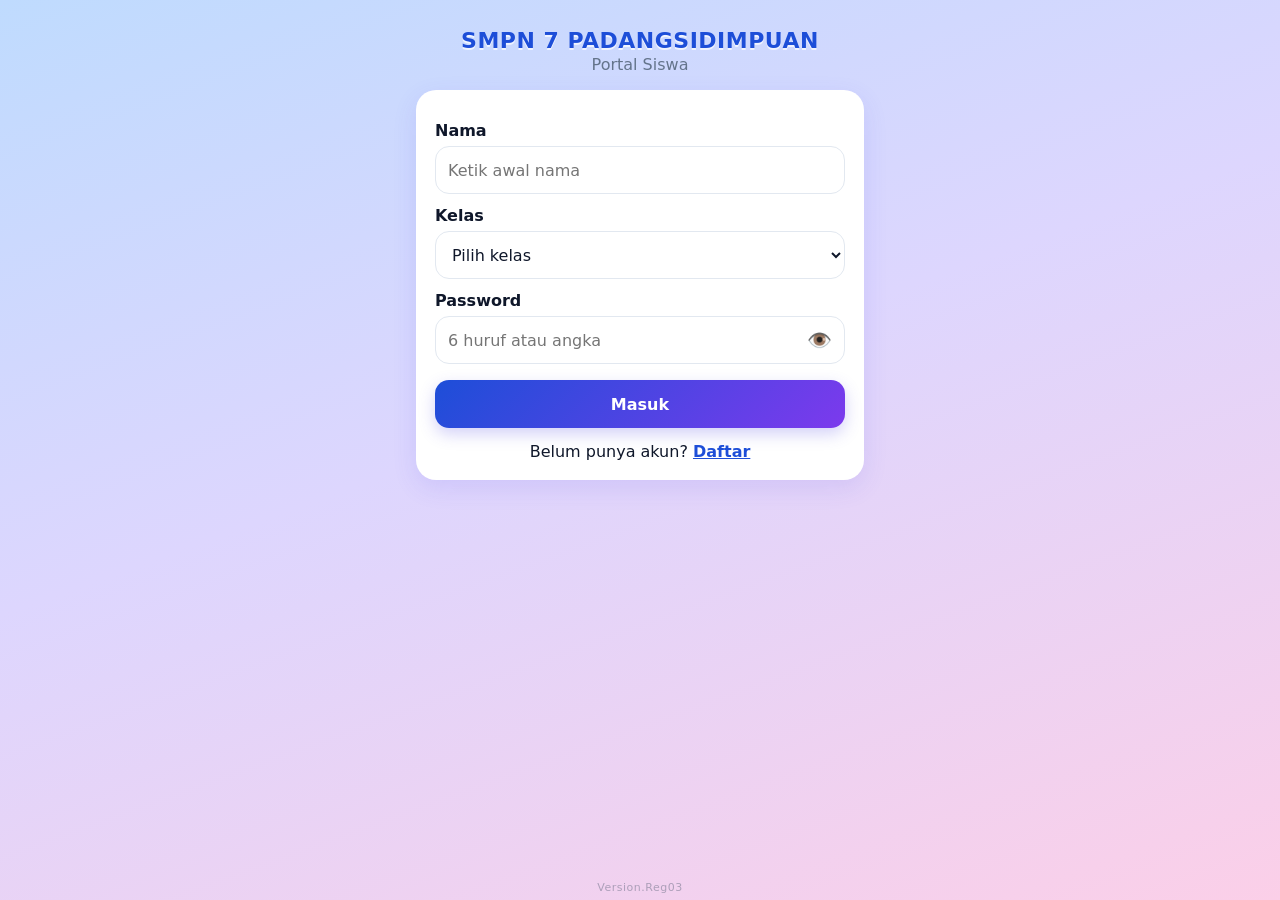
==== index.html @ 6952d14f "Add files via upload" ====
<!DOCTYPE html>
<html lang="id">
<head>
<meta charset="UTF-8">
<meta name="viewport" content="width=device-width, initial-scale=1, viewport-fit=cover">
<meta name="theme-color" content="#1d4ed8">
<title>SMPN 7 PADANGSIDIMPUAN</title>
<link rel="manifest" href="manifest-portal.webmanifest">
<link rel="icon" href="icon-portal-192.png">
<link rel="apple-touch-icon" href="icon-portal-192.png">
<link rel="stylesheet" href="style.css?v=Reg03">
</head>
<body>

<!-- ===================== HALAMAN: MASUK ===================== -->
<div id="h-login" class="halaman">
  <div class="wadah">
    <h1 class="judul-sekolah js-sekolah"></h1>
    <p class="sub">Portal Siswa</p>
    <div class="kartu">
      <label for="lg-nama">Nama</label>
      <div class="saran-wrap">
        <input id="lg-nama" class="isian" type="text" autocomplete="off" autocapitalize="words" placeholder="Ketik awal nama">
        <div id="lg-saran" class="saran"></div>
      </div>
      <label for="lg-kelas">Kelas</label>
      <select id="lg-kelas" class="isian"></select>
      <label for="lg-pw">Password</label>
      <div class="pw-wrap">
        <input id="lg-pw" class="isian" type="password" maxlength="6" autocomplete="off" autocapitalize="off" placeholder="6 huruf atau angka">
        <button type="button" class="mata" data-target="lg-pw" aria-label="Lihat password">👁️</button>
      </div>
      <div id="lg-galat" class="galat"></div>
      <button id="lg-masuk" class="btn">Masuk</button>
      <p class="tengah" style="margin:14px 0 0">Belum punya akun? <a href="#" id="lg-daftar">Daftar</a></p>
    </div>
  </div>
</div>

<!-- ===================== HALAMAN: DAFTAR ===================== -->
<div id="h-daftar" class="halaman">
  <div class="wadah">
    <h1 class="judul-sekolah js-sekolah"></h1>
    <p class="sub">Daftar Akun Baru</p>
    <div class="kartu">
      <div id="df-status" class="info"></div>
      <label for="df-nama">Nama</label>
      <div class="saran-wrap">
        <input id="df-nama" class="isian" type="text" autocomplete="off" autocapitalize="words" placeholder="Ketik awal nama lalu pilih">
        <div id="df-saran" class="saran"></div>
      </div>
      <div id="dg-nama" class="galat"></div>
      <label for="df-kelas">Kelas</label>
      <select id="df-kelas" class="isian"></select>
      <label for="df-pw">Password</label>
      <div class="pw-wrap">
        <input id="df-pw" class="isian" type="password" maxlength="6" autocomplete="off" autocapitalize="off" placeholder="6 huruf atau angka">
        <button type="button" class="mata" data-target="df-pw" aria-label="Lihat password">👁️</button>
      </div>
      <div id="df-hitung" class="hitung">0/6</div>
      <div id="dg-pw" class="galat"></div>
      <label for="df-pw2">Ulangi password</label>
      <div class="pw-wrap">
        <input id="df-pw2" class="isian" type="password" maxlength="6" autocomplete="off" autocapitalize="off" placeholder="Ketik ulang password">
        <button type="button" class="mata" data-target="df-pw2" aria-label="Lihat password">👁️</button>
      </div>
      <div id="dg-pw2" class="galat"></div>
      <div id="dg-umum" class="galat"></div>
      <button id="df-daftar" class="btn" disabled>Daftar</button>
      <button id="df-kembali" class="btn sekunder">Kembali</button>
    </div>
  </div>
</div>
<!-- ===================== HALAMAN: PILIH MATERI ===================== -->
<style>
.sapa{display:flex;align-items:center;justify-content:space-between;gap:10px}
.sapa b{display:block;font-size:18px}
.sapa span{color:var(--abu);font-size:14px}
.kartu-materi{display:flex;align-items:center;gap:14px;width:100%;text-align:left;border:0;font-family:inherit;font-size:16px;color:var(--teks);cursor:pointer}
.kartu-materi:active{background:var(--utama-muda)}
.kartu-materi .ikon{font-size:34px;width:52px;height:52px;display:flex;align-items:center;justify-content:center;background:var(--utama-muda);border-radius:14px;flex:none}
.kartu-materi .isi{flex:1}
.kartu-materi .isi b{display:block;font-size:18px;margin-bottom:6px}
.lencana{display:inline-block;padding:3px 10px;border-radius:999px;font-size:12px;font-weight:700;color:#fff}
.lencana.terkunci{background:#94a3b8}
.lencana.dikerjakan{background:var(--utama)}
.lencana.menunggu{background:var(--oranye)}
.lencana.nilai{background:var(--hijau)}
.input-kode{text-align:center;font-size:20px;letter-spacing:2px}
</style>
<div id="h-materi" class="halaman">
  <div class="wadah">
    <h1 class="judul-sekolah js-sekolah"></h1>
    <div class="kartu sapa">
      <div><b id="mt-nama"></b><span id="mt-kelas"></span></div>
      <button id="mt-keluar" class="btn sekunder kecil">Keluar</button>
    </div>
    <div id="mt-pindah" class="info"></div>
    <div id="mt-info" class="info"></div>
    <div id="mt-catatan" class="info">Nilai tertinggi yang akan dihitung. Jika ingin mengubah nilai, silakan pilih materinya dan minta remedi.</div>
    <div id="mt-daftar"></div>
  </div>
</div>
<!-- ===================== HALAMAN: SOAL ===================== -->
<style>
.bar-soal{position:sticky;top:0;z-index:30;background:#fff;box-shadow:0 2px 8px rgba(15,23,42,.1);padding-top:env(safe-area-inset-top)}
.bar-soal .in{max-width:480px;margin:0 auto;padding:10px 16px}
.bar-atas{display:flex;justify-content:space-between;align-items:center;gap:8px}
.bar-atas b{color:var(--utama)}
.simpan{font-size:12px;color:var(--abu)}
.simpan.gagal{color:var(--merah)}
.no-teks{font-weight:700;margin:4px 0 8px}
.bulatan{display:flex;flex-wrap:wrap;gap:6px}
.b{width:34px;height:34px;border-radius:50%;border:2px solid var(--garis);background:#fff;font-weight:700;font-size:14px;color:var(--abu);cursor:pointer;font-family:inherit;padding:0}
.b.isi{background:var(--utama);border-color:var(--utama);color:#fff}
.b.warn{background:var(--oranye);border-color:var(--oranye);color:#fff}
.b.kini{box-shadow:0 0 0 3px var(--utama-muda);border-color:var(--utama-gelap)}
.tingkat{font-size:12px;color:var(--abu);margin-bottom:6px}
.teks-soal{margin:0 0 8px;font-size:17px}
.besar{font-size:34px;font-weight:800;text-align:center;letter-spacing:2px;color:var(--utama);padding:10px 0;word-break:break-all}
.baris{display:flex;align-items:center;gap:10px;margin-top:10px}
.baris .bin,.baris .huruf{flex:1;font-size:22px;font-weight:700;letter-spacing:2px;color:var(--utama)}
.baris .isian{flex:1.2;text-align:center;font-size:20px;font-weight:700;letter-spacing:2px}
.foto-grid{display:flex;gap:10px;flex-wrap:wrap}
.fto{position:relative;width:calc(50% - 5px);aspect-ratio:1;border-radius:12px;overflow:hidden;background:#e2e8f0;display:flex;align-items:center;justify-content:center;font-size:13px;color:var(--abu);text-align:center}
.fto img{width:100%;height:100%;object-fit:cover}
.fto .hapus{position:absolute;top:6px;right:6px;width:32px;height:32px;border-radius:50%;border:0;background:rgba(15,23,42,.75);color:#fff;font-size:15px;cursor:pointer}
.tambah-foto{width:calc(50% - 5px);aspect-ratio:1;border:2px dashed var(--utama);border-radius:12px;background:var(--utama-muda);color:var(--utama-gelap);font-weight:700;font-size:14px;cursor:pointer;font-family:inherit;padding:6px}
.nav-bawah{position:fixed;left:0;right:0;bottom:0;z-index:30;background:#fff;box-shadow:0 -2px 8px rgba(15,23,42,.1);padding-bottom:env(safe-area-inset-bottom)}
.nav-bawah .in{max-width:480px;margin:0 auto;padding:10px 16px;display:flex;gap:10px}
.nav-bawah .btn{margin-top:0;flex:1}
.zoom{max-width:100%;max-height:90vh;border-radius:8px}
details summary{cursor:pointer;font-weight:600;color:var(--utama);padding:6px 0}
.tabel-kode{max-height:240px;overflow-y:auto;margin-top:6px}
.tabel-kode table{width:100%;border-collapse:collapse;font-size:13px}
.tabel-kode th,.tabel-kode td{border:1px solid var(--garis);padding:4px 6px;text-align:center}
.tabel-kode th{background:var(--utama-muda);position:sticky;top:0}
</style>
<div id="h-soal" class="halaman">
  <div class="bar-soal"><div class="in">
    <div class="bar-atas"><b id="sl-judul"></b><span id="sl-simpan" class="simpan"></span></div>
    <div id="sl-no" class="no-teks"></div>
    <div id="sl-bul" class="bulatan"></div>
  </div></div>
  <div class="wadah" style="padding-bottom:110px">
    <div class="kartu">
      <div id="sl-tingkat" class="tingkat"></div>
      <p id="sl-teks" class="teks-soal"></p>
      <div id="sl-tampil"></div>
    </div>
    <div class="kartu">
      <label style="margin-top:0">Jawaban</label>
      <div id="sl-jawab"></div>
      <div id="sl-tabel"></div>
    </div>
    <div class="kartu" id="sl-kartu-foto">
      <label style="margin-top:0">Foto pengerjaan (wajib, 1-2 foto)</label>
      <div id="sl-foto" class="foto-grid"></div>
      <input type="file" id="sl-file" accept="image/*" hidden>
      <div id="sl-fgalat" class="galat"></div>
    </div>
  </div>
  <div class="nav-bawah"><div class="in">
    <button id="sl-prev" class="btn sekunder">Sebelumnya</button>
    <button id="sl-next" class="btn">Berikutnya</button>
  </div></div>
</div>
<!-- ===================== HALAMAN: SELESAI ===================== -->
<style>
.semangat{font-size:19px;font-weight:700;color:var(--utama);margin:6px 0 0}
.ring-item{display:flex;justify-content:space-between;align-items:center;width:100%;padding:11px 4px;border:0;border-bottom:1px solid var(--garis);background:none;font-family:inherit;font-size:15px;text-align:left;color:var(--teks);cursor:pointer}
.ring-item:last-child{border-bottom:0}
.ring-item .ok{color:var(--hijau);font-weight:700}
.ring-item .kosong{color:var(--abu)}
.ring-item .warn{color:var(--oranye);font-weight:700}
.bar{height:16px;background:var(--garis);border-radius:999px;overflow:hidden;margin:14px 0 6px}
.bar>div{height:100%;width:0;background:var(--utama);border-radius:999px;transition:width .3s}
.persen{font-size:36px;font-weight:800;color:var(--utama);text-align:center}
.stempel{display:inline-block;border:6px solid var(--hijau);color:var(--hijau);font-size:34px;font-weight:900;padding:8px 22px;border-radius:12px;letter-spacing:4px;transform:rotate(-12deg);animation:cap .8s ease-out}
@keyframes cap{0%{transform:scale(4) rotate(-25deg);opacity:0}55%{transform:scale(.9) rotate(-12deg);opacity:1}70%{transform:scale(1.06) rotate(-15deg)}80%{transform:scale(1) rotate(-9deg)}90%{transform:scale(1) rotate(-14deg)}100%{transform:scale(1) rotate(-12deg)}}
</style>
<div id="h-selesai" class="halaman">
  <div class="wadah">
    <h1 class="judul-sekolah js-sekolah"></h1>
    <div class="kartu tengah"><div style="font-size:48px">🎉</div><p id="sx-semangat" class="semangat"></p></div>
    <div class="kartu"><b id="sx-judul"></b><div id="sx-ring"></div></div>
    <button id="sx-kirim" class="btn hijau">Kirim</button>
    <button id="sx-kembali" class="btn sekunder">Kembali ke soal</button>
  </div>
</div>

<!-- ===================== HALAMAN: KIRIM ===================== -->
<div id="h-kirim" class="halaman">
  <div class="wadah">
    <h1 class="judul-sekolah js-sekolah"></h1>
    <div id="kr-proses" class="kartu tengah">
      <b id="kr-judul">Mengirim jawaban</b>
      <div class="bar"><div id="kr-bar"></div></div>
      <div id="kr-persen" class="persen">0%</div>
      <p id="kr-tahap" style="margin:6px 0 0;color:var(--abu)"></p>
      <p style="margin:12px 0 0;color:var(--oranye);font-size:14px">Jangan menutup halaman ini selama proses.</p>
    </div>
    <div id="kr-gagal" class="kartu tengah" style="display:none">
      <div style="font-size:40px">⚠️</div>
      <b>Gagal mengirim, coba lagi</b>
      <p id="kr-pesan" style="color:var(--abu)"></p>
      <p style="font-size:14px">Jawaban kamu tetap aman di HP.</p>
      <button id="kr-ulang" class="btn">Coba lagi</button>
      <button id="kr-soal" class="btn sekunder">Kembali ke soal</button>
    </div>
    <div id="kr-sukses" class="kartu tengah" style="display:none">
      <div style="margin:18px 0 22px"><span class="stempel">TERKIRIM</span></div>
      <p style="font-size:17px;margin:0 0 4px"><b>Jawaban terkirim.</b></p>
      <p style="margin:0;color:var(--abu)">Nilai akan tampil setelah guru memeriksanya.</p>
      <button id="kr-materi" class="btn">Kembali ke pilih materi</button>
    </div>
  </div>
</div>
<!-- ===================== MODE GURU: LOGIN & MENU ===================== -->
<style>
.menu-grid{display:grid;grid-template-columns:1fr 1fr;gap:12px;margin-bottom:14px}
.menu-kartu{background:#fff;border:0;border-radius:16px;padding:18px 10px;box-shadow:0 2px 10px rgba(15,23,42,.08);font-family:inherit;font-size:15px;font-weight:700;color:var(--utama-gelap);cursor:pointer;display:flex;flex-direction:column;align-items:center;gap:8px;min-height:104px;justify-content:center}
.menu-kartu:active{background:var(--utama-muda)}
.menu-kartu span{font-size:32px}
.gulir{overflow-x:auto}
.tbl{width:100%;border-collapse:collapse;font-size:13px;background:#fff;table-layout:fixed}
.tbl th,.tbl td{border:1px solid var(--garis);padding:6px 5px;text-align:left;white-space:normal;word-break:break-word;line-height:1.25}
.tbl th{background:var(--utama-muda);color:var(--utama-gelap)}
.tbl td.pw{font-family:ui-monospace,Menlo,monospace;font-weight:700}
body.guru .wadah{padding-top:max(54px,calc(env(safe-area-inset-top) + 46px))}
#btn-kembali-guru{display:none;position:fixed;top:max(8px,env(safe-area-inset-top));left:8px;z-index:90;min-height:38px;padding:6px 14px;border:0;border-radius:999px;background:var(--utama);color:#fff;font-weight:700;font-size:14px;font-family:inherit;opacity:.4;cursor:pointer}
#btn-kembali-guru:active{opacity:.9}
#btn-kembali-guru.tampil{display:block}
.pilih-nilai{display:flex;gap:6px;margin-top:10px}
.nilai-deret{display:flex;flex-wrap:nowrap;gap:4px;margin-top:6px}
.nilai-sel{flex:1 1 0;min-width:0;background:#fff;border:1px solid var(--garis);border-radius:8px;padding:3px 4px;text-align:center}
.nilai-sel small{display:block;font-size:11px;color:var(--abu);line-height:1.2;white-space:nowrap;overflow:hidden;text-overflow:ellipsis}
.nilai-sel b{font-size:15px}
.nilai-sel.tertinggi{background:var(--utama-muda);border-color:var(--utama)}
.pn{flex:1;min-height:42px;padding:6px 4px;border:1.5px solid var(--garis);border-radius:10px;background:#fff;font-weight:700;font-size:13px;font-family:inherit;color:var(--teks);cursor:pointer}
.pn.salah.aktif{background:var(--merah);border-color:var(--merah);color:#fff}
.pn.sebagian.aktif{background:var(--oranye);border-color:var(--oranye);color:#fff}
.pn.benar.aktif{background:var(--hijau);border-color:var(--hijau);color:#fff}
#gn-nilai{background:#f1f5f9;font-weight:800;text-align:center;font-size:20px}
.rm-baris{display:flex;align-items:center;gap:8px;padding:10px 0;border-bottom:1px solid var(--garis)}
.rm-baris:last-child{border-bottom:0}
.rm-isi{flex:1;min-width:0}
.rm-isi small{display:block;color:var(--abu)}
.rm-btn{flex:none;width:46px;height:46px;border:0;border-radius:50%;color:#fff;font-size:22px;font-weight:700;cursor:pointer;font-family:inherit}
.rm-btn.ya{background:var(--hijau)}
.rm-btn.tdk{background:var(--merah)}
.item-murid .lencana{align-self:center;text-align:center}
.item-murid{display:flex;justify-content:space-between;gap:8px;width:100%;padding:12px 4px;border:0;border-bottom:1px solid var(--garis);background:none;font-family:inherit;font-size:15px;text-align:left;color:var(--teks);cursor:pointer}
.item-murid small{color:var(--abu)}
.item-murid.pilih{background:var(--utama-muda)}
.kode-baris{display:flex;align-items:center;gap:8px;margin-top:10px}
.kode-baris b{width:62px;flex:none}
.kode-baris .isian{flex:1;min-height:44px}
.sakelar{flex:none;min-width:76px;min-height:44px;border:0;border-radius:10px;font-weight:700;font-size:14px;color:#fff;cursor:pointer;font-family:inherit}
.sakelar.buka{background:var(--hijau)}
.sakelar.tutup{background:var(--merah)}
</style>
<div id="h-guruLogin" class="halaman">
  <div class="wadah">
    <h1 class="judul-sekolah js-sekolah"></h1>
    <p class="sub">Mode Guru</p>
    <div class="kartu">
      <label for="gl-kode">Kode guru</label>
      <input id="gl-kode" class="isian" type="password" autocomplete="off" autocapitalize="off" placeholder="Masukkan kode guru">
      <div id="gl-galat" class="galat"></div>
      <button id="gl-masuk" class="btn">Masuk</button>
      <button id="gl-kembali" class="btn sekunder">Kembali</button>
    </div>
  </div>
</div>

<div id="h-guruMenu" class="halaman">
  <div class="wadah">
    <h1 class="judul-sekolah js-sekolah"></h1>
    <p class="sub">Menu Guru</p>
    <div class="menu-grid">
      <button class="menu-kartu" data-go="guruKelas"><span>👥</span>Daftar kelas</button>
      <button class="menu-kartu" data-go="guruMurid"><span>🛠️</span>Kelola murid</button>
      <button class="menu-kartu" data-go="guruKode"><span>🔑</span>Kode soal</button>
      <button class="menu-kartu" data-go="guruTugas"><span>📝</span>Daftar tugas</button>
    </div>
    <button id="gm-keluar" class="btn sekunder">Keluar</button>
  </div>
</div>

<!-- ===================== MODE GURU: DAFTAR KELAS ===================== -->
<div id="h-guruKelas" class="halaman">
  <div class="wadah lebar">
    <h1 class="judul-sekolah">Daftar Kelas</h1>
    <div class="kartu">
      <label for="gk-kelas" style="margin-top:0">Pilih kelas</label>
      <select id="gk-kelas" class="isian"></select>
      <div id="gk-info" class="info" style="margin-top:10px"></div>
    </div>
    <div class="kartu" id="gk-tabel" style="padding:0;overflow:hidden"></div>
    <button id="gk-kembali" class="btn sekunder">Kembali ke menu</button>
  </div>
</div>

<!-- ===================== MODE GURU: KELOLA MURID ===================== -->
<div id="h-guruMurid" class="halaman">
  <div class="wadah">
    <h1 class="judul-sekolah">Kelola Murid</h1>
    <div class="kartu">
      <label for="gu-cari" style="margin-top:0">Cari nama (awalan, semua kelas)</label>
      <input id="gu-cari" class="isian" type="text" autocomplete="off" placeholder="Ketik awal nama">
      <div id="gu-info" class="info" style="margin-top:10px"></div>
      <div id="gu-daftar" style="margin-top:8px"></div>
    </div>
    <div id="gu-edit" class="kartu" style="display:none">
      <b id="gu-nama" style="font-size:18px"></b>
      <p id="gu-detail" style="margin:4px 0 0;color:var(--abu);font-size:14px"></p>
      <label>Reset password (6 huruf/angka)</label>
      <input id="gu-pw" class="isian" type="text" maxlength="6" autocomplete="off" autocapitalize="off" placeholder="Password baru">
      <button id="gu-simpanpw" class="btn">Reset password</button>
      <button id="gu-mandiri" class="btn sekunder">Murid atur ulang sendiri</button>
      <p style="margin:6px 0 0;color:var(--abu);font-size:13px">Password dikosongkan. Murid mengisi password baru lewat menu Daftar (nama dan kelas sama).</p>
      <label>Ubah kelas</label>
      <select id="gu-kelas" class="isian"></select>
      <button id="gu-simpankelas" class="btn">Pindahkan kelas</button>
      <div id="gu-galat" class="galat"></div>
    </div>
    <button id="gu-kembali" class="btn sekunder">Kembali ke menu</button>
  </div>
</div>

<!-- ===================== MODE GURU: KODE SOAL ===================== -->
<div id="h-guruKode" class="halaman">
  <div class="wadah">
    <h1 class="judul-sekolah">Kode Soal</h1>
    <div class="kartu">
      <label for="gd-materi" style="margin-top:0">Materi</label>
      <select id="gd-materi" class="isian"></select>
      <div id="gd-info" class="info" style="margin-top:10px"></div>
      <div id="gd-ujian" style="display:none;margin:0 0 12px"><button id="gd-tampil" class="btn sekunder"></button><p class="nl">Kode ujian berlaku 15 menit sejak dibuka, lalu terhapus otomatis. Murid yang sudah masuk tidak terganggu.</p></div>
      <div id="gd-baris"></div>
      <button id="gd-simpan" class="btn">Simpan</button>
    </div>
    <button id="gd-kembali" class="btn sekunder">Kembali ke menu</button>
  </div>
</div>
<!-- ===================== MODE GURU: DAFTAR TUGAS ===================== -->
<style>
.tb{display:inline-block;padding:3px 10px;border-radius:999px;font-size:12px;font-weight:700;color:#fff}
.tb.ya{background:var(--hijau)}
.tb.tdk{background:var(--merah)}
.tb.kos{background:#94a3b8}
.kelas-kartu{background:#fff;border:0;border-radius:16px;padding:14px 10px;box-shadow:0 2px 10px rgba(15,23,42,.08);font-family:inherit;color:var(--teks);cursor:pointer;text-align:center}
.kelas-kartu b{display:block;font-size:20px;color:var(--utama-gelap)}
.kelas-kartu small{display:block;color:var(--abu);margin-top:4px;font-size:12px}
.kelas-kartu.pilih{outline:3px solid var(--utama)}
.jwb{margin:6px 0;padding:8px 10px;background:var(--bg);border-radius:10px;font-size:15px;word-break:break-word}
.jwb small{display:block;color:var(--abu);font-size:12px}
.mini-foto{display:flex;gap:8px;margin-top:8px}
.mini-foto img{width:calc(50% - 4px);aspect-ratio:1;object-fit:cover;border-radius:10px;cursor:pointer}
.langkah{margin:6px 0 0;padding-left:20px;font-size:14px;color:#334155}
</style>
<div id="h-guruTugas" class="halaman">
  <div class="wadah">
    <h1 class="judul-sekolah">Daftar Tugas</h1>
    <button id="gt-remedi" class="btn sekunder" style="margin-top:0;margin-bottom:14px">🔁 Permintaan Remedi</button>
    <div class="kartu">
      <label for="gt-materi" style="margin-top:0">Materi</label>
      <div id="gt-materi" class="menu-grid"></div>
      <label for="gt-cari">Cari murid (semua kelas)</label>
      <input id="gt-cari" class="isian" type="text" autocomplete="off" placeholder="Ketik awal nama">
      <div id="gt-info" class="info" style="margin-top:10px"></div>
      <div id="gt-hasil"></div>
    </div>
    <div id="gt-kelas" class="menu-grid"></div>
    <div id="gt-daftarwrap" class="kartu" style="display:none">
      <div style="display:flex;justify-content:space-between;align-items:center;gap:8px">
        <b id="gt-judulkelas"></b>
        <button id="gt-rekap" class="btn sekunder kecil" style="margin-top:0">Rekap nilai</button>
      </div>
      <div id="gt-daftar"></div>
    </div>
    <button id="gt-kembali" class="btn sekunder">Kembali ke menu</button>
  </div>
</div>

<div id="h-guruRekap" class="halaman">
  <div class="wadah">
    <h1 class="judul-sekolah">Rekap Nilai</h1>
    <div class="kartu">
      <b id="gr-judul"></b>
      <div id="gr-info" class="info" style="margin-top:10px"></div>
      <div id="gr-tabel" style="margin-top:8px"></div>
    </div>
    <button id="gr-kembali" class="btn sekunder">Kembali</button>
  </div>
</div>

<!-- ===================== MODE GURU: PERMINTAAN REMEDI ===================== -->
<div id="h-guruRemedi" class="halaman">
  <div class="wadah">
    <h1 class="judul-sekolah">Permintaan Remedi</h1>
    <div class="kartu">
      <div id="rm-info" class="info"></div>
      <div id="rm-daftar"></div>
    </div>
    <button id="rm-kembali" class="btn sekunder">Kembali</button>
  </div>
</div>

<!-- ===================== MODE GURU: PENILAIAN ===================== -->
<div id="h-guruNilai" class="halaman">
  <div class="wadah" style="padding-bottom:24px">
    <div class="kartu">
      <div class="sapa">
        <div><b id="gn-nama"></b><span id="gn-kelas"></span></div>
        <button id="gn-kembali" class="btn sekunder kecil">Daftar</button>
      </div>
      <div id="gn-pos" class="info" style="margin-top:10px"></div>
    </div>
    <div id="gn-soal"></div>
    <div class="kartu">
      <div id="gn-namakecil" style="font-size:12px;color:var(--abu);margin-bottom:2px"></div>
      <b id="gn-auto"></b>
      <label for="gn-nilai">Nilai akhir (total otomatis)</label>
      <input id="gn-nilai" class="isian" type="text" readonly maxlength="3" autocomplete="off">
      <div id="gn-galat" class="galat"></div>
      <button id="gn-simpan" class="btn">Simpan nilai</button>
    </div>
    <div class="kartu">
      <div style="display:flex;gap:10px">
        <button id="gn-prev" class="btn sekunder" style="margin-top:0">Murid sebelumnya</button>
        <button id="gn-next" class="btn" style="margin-top:0">Murid berikutnya</button>
      </div>
      <button id="gn-bukaulang" class="btn sekunder" style="display:none">🔓 Buka ulang ujian</button>
      <button id="gn-kembali2" class="btn sekunder">Kembali ke daftar</button>
    </div>
  </div>
</div>

<button id="btn-kembali-guru" type="button">← Kembali</button>
<div class="versi"></div>
<div id="toast"></div>

<!-- ===================== BANK SOAL (tempel isi file apa adanya) ===================== -->
<script>window.MODE = 'portal';</script>
<script src="app.js?v=Reg03"></script>
</body>
</html>
---- style.css ----
:root{--utama:#1d4ed8;--utama-gelap:#1e40af;--utama-muda:#dbeafe;--hijau:#16a34a;--merah:#dc2626;--oranye:#ea580c;--bg:#f1f5f9;--kartu:#ffffff;--teks:#0f172a;--abu:#64748b;--garis:#e2e8f0}
body.guru{--utama:#5b21b6;--utama-gelap:#4c1d95;--utama-muda:#ede9fe}
*{box-sizing:border-box;-webkit-tap-highlight-color:transparent}
html,body{margin:0;padding:0}
body{font-family:system-ui,-apple-system,"Segoe UI",Roboto,sans-serif;font-size:16px;color:var(--teks);background:var(--bg);min-height:100vh}
.halaman{display:none}
.halaman.aktif{display:block}
.wadah{max-width:480px;margin:0 auto;padding:16px;padding-top:max(16px,env(safe-area-inset-top));padding-bottom:max(16px,env(safe-area-inset-bottom))}
.wadah.lebar{max-width:960px}
.judul-sekolah{margin:12px 0 2px;text-align:center;font-size:22px;color:var(--utama)}
.sub{margin:0 0 16px;text-align:center;color:var(--abu)}
.kartu{background:var(--kartu);border-radius:16px;padding:18px;box-shadow:0 2px 10px rgba(15,23,42,.08);margin-bottom:14px}
label{display:block;font-weight:600;margin:12px 0 6px}
.isian{width:100%;min-height:48px;padding:10px 12px;font-size:16px;border:1.5px solid var(--garis);border-radius:12px;background:#fff;color:var(--teks);font-family:inherit}
.isian:focus{outline:none;border-color:var(--utama)}
.btn{display:block;width:100%;min-height:48px;margin-top:16px;padding:12px;font-size:16px;font-weight:700;border:0;border-radius:12px;background:var(--utama);color:#fff;cursor:pointer;font-family:inherit}
.btn:active{background:var(--utama-gelap)}
.btn:disabled{background:#cbd5e1;color:#94a3b8;cursor:not-allowed}
.btn.sekunder{background:#fff;color:var(--utama);border:1.5px solid var(--utama)}
.btn.hijau{background:var(--hijau)}
.btn.merah{background:var(--merah)}
.btn.kecil{display:inline-block;width:auto;min-height:40px;margin-top:0;padding:8px 14px;font-size:14px}
.btn-guru{display:inline-block;width:auto;min-height:40px;margin-top:6px;padding:8px 22px;font-size:14px;font-weight:700;border:0;border-radius:999px;background:linear-gradient(135deg,#5b21b6,#db2777);color:#fff;cursor:pointer;font-family:inherit;box-shadow:0 4px 12px rgba(91,33,182,.3)}
.tengah{text-align:center}
a{color:var(--utama);font-weight:600}
.galat{color:var(--merah);font-size:13px;margin-top:4px;min-height:0}
.galat:empty{display:none}
.info{background:var(--utama-muda);color:var(--utama-gelap);padding:10px 12px;border-radius:10px;font-size:14px}
.info:empty{display:none}
.versi{position:fixed;left:0;right:0;bottom:6px;text-align:center;font-size:11px;letter-spacing:.5px;color:#475569;opacity:.4;filter:blur(.4px);pointer-events:none;z-index:60}
body[data-hal="soal"] .versi{bottom:calc(80px + env(safe-area-inset-bottom))}
.nl{font-size:14px;color:var(--abu);margin-top:4px}
.ns-baris{display:flex;gap:8px;align-items:center;margin-top:10px}
.ns-baris .isian{flex:1;text-align:center}
.ns-baris .btn{margin-top:0;width:auto;padding:0 14px}
.saran-wrap{position:relative}
.saran{display:none;position:absolute;left:0;right:0;top:100%;z-index:20;background:#fff;border:1.5px solid var(--garis);border-radius:12px;box-shadow:0 6px 18px rgba(15,23,42,.15);max-height:240px;overflow-y:auto;margin-top:4px}
.saran-item{padding:12px;border-bottom:1px solid var(--garis);cursor:pointer}
.saran-item:last-child{border-bottom:0}
.saran-item:active{background:var(--utama-muda)}
.pw-wrap{position:relative}
.pw-wrap .isian{padding-right:52px}
.mata{position:absolute;right:4px;top:4px;width:44px;height:40px;border:0;background:none;font-size:20px;cursor:pointer}
.hitung{text-align:right;font-size:12px;color:var(--abu);margin-top:4px}
.overlay{position:fixed;inset:0;z-index:100;background:rgba(15,23,42,.55);display:flex;align-items:center;justify-content:center;padding:20px}
.modal{background:#fff;border-radius:16px;padding:20px;width:100%;max-width:380px;box-shadow:0 10px 30px rgba(0,0,0,.3)}
.modal h3{margin:0 0 8px;font-size:18px}
.modal p{margin:0 0 4px;color:#334155;white-space:pre-line}
.modal .btn{margin-top:10px}
#toast{position:fixed;left:50%;bottom:calc(24px + env(safe-area-inset-bottom));transform:translateX(-50%);background:#0f172a;color:#fff;padding:10px 16px;border-radius:999px;font-size:14px;z-index:200;opacity:0;pointer-events:none;transition:opacity .25s;max-width:90%;text-align:center}
#toast.tampil{opacity:1}

/* ===== TAMPILAN BARU: modern & ceria ===== */
body{background:linear-gradient(160deg,#bfdbfe 0%,#ddd6fe 45%,#fbcfe8 100%);background-attachment:fixed}
body.guru{background:linear-gradient(160deg,#ddd6fe 0%,#f5d0fe 50%,#fed7aa 100%);background-attachment:fixed}
.judul-sekolah{font-weight:800;letter-spacing:.5px;text-shadow:0 2px 0 rgba(255,255,255,.7)}
.kartu{border-radius:20px;box-shadow:0 8px 24px rgba(79,70,229,.12);border:1px solid rgba(255,255,255,.8)}
.btn{border-radius:14px;background:linear-gradient(135deg,var(--utama),#7c3aed);box-shadow:0 6px 16px rgba(79,70,229,.25)}
.btn:active{filter:brightness(.92)}
.menu-kartu,.kelas-kartu{border-radius:20px;box-shadow:0 6px 18px rgba(79,70,229,.14);border:1px solid rgba(255,255,255,.9)}
.isian{border-radius:14px}
.item-murid.pilih,.menu-kartu.pilih{background:var(--utama-muda)}
.menu-kartu.pilih{outline:3px solid var(--utama)}
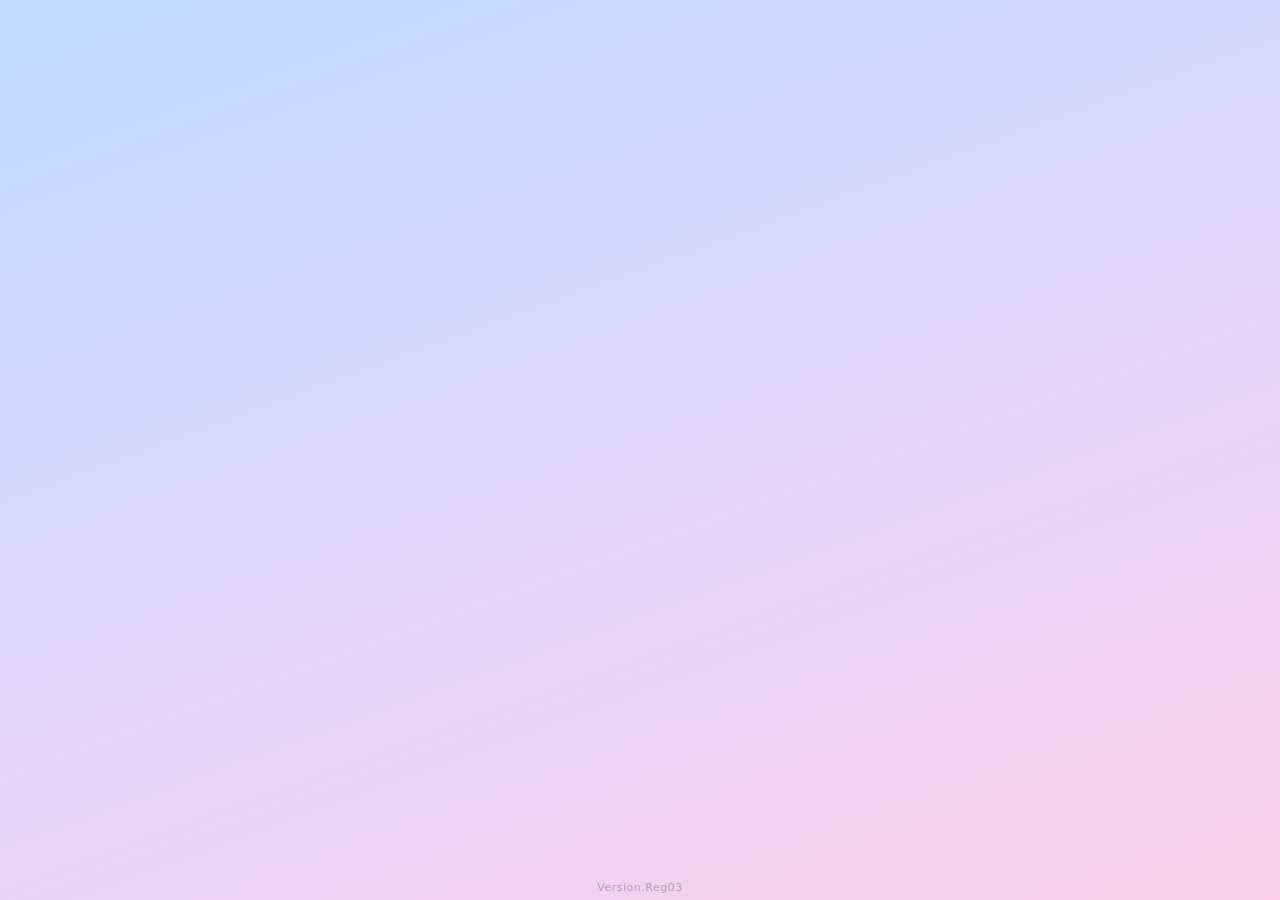
==== commit 9dfb712c: "Add files via upload" ====
--- a/index.html
+++ b/index.html
@@ -9,6 +9,16 @@
 <link rel="icon" href="icon-portal-192.png">
 <link rel="apple-touch-icon" href="icon-portal-192.png">
 <link rel="stylesheet" href="style.css?v=Reg03">
+<script>
+/* Link ujian (?ujian): pintasan yang dipasang memakai manifest ujian, bukan portal */
+if (/ujian/i.test(location.search)) {
+  document.querySelector('link[rel=manifest]').href = 'manifest-ujian-link.webmanifest';
+  document.querySelector('link[rel=icon]').href = 'icon-ujian-192.png';
+  document.querySelector('link[rel=apple-touch-icon]').href = 'icon-ujian-192.png';
+  document.querySelector('meta[name=theme-color]').content = '#c2410c';
+  document.title = 'Ujian - SMPN 7 PADANGSIDIMPUAN';
+}
+</script>
 </head>
 <body>
 
@@ -178,15 +188,24 @@
 .persen{font-size:36px;font-weight:800;color:var(--utama);text-align:center}
 .stempel{display:inline-block;border:6px solid var(--hijau);color:var(--hijau);font-size:34px;font-weight:900;padding:8px 22px;border-radius:12px;letter-spacing:4px;transform:rotate(-12deg);animation:cap .8s ease-out}
 @keyframes cap{0%{transform:scale(4) rotate(-25deg);opacity:0}55%{transform:scale(.9) rotate(-12deg);opacity:1}70%{transform:scale(1.06) rotate(-15deg)}80%{transform:scale(1) rotate(-9deg)}90%{transform:scale(1) rotate(-14deg)}100%{transform:scale(1) rotate(-12deg)}}
+.ring-grid{display:grid;grid-template-columns:repeat(3,1fr);gap:8px;margin-top:8px}
+.ring-grid .ring-item{flex-direction:column;align-items:flex-start;gap:3px;padding:9px 10px;font-size:13px;background:#fff;border:1.5px solid var(--garis);border-radius:12px}
+.ring-grid .ring-item:last-child{border-bottom:1.5px solid var(--garis)}
+.bar-kirim{position:fixed;left:0;right:0;bottom:0;z-index:40;background:#fff;box-shadow:0 -4px 14px rgba(15,23,42,.12);padding-bottom:env(safe-area-inset-bottom)}
+.bar-kirim .in{max-width:480px;margin:0 auto;padding:10px 16px;display:flex;gap:10px}
+.bar-kirim .btn{margin-top:0;flex:1;min-height:52px}
+.bar-kirim #sx-kirim{flex:1.4;font-size:18px}
 </style>
 <div id="h-selesai" class="halaman">
-  <div class="wadah">
-    <h1 class="judul-sekolah js-sekolah"></h1>
-    <div class="kartu tengah"><div style="font-size:48px">🎉</div><p id="sx-semangat" class="semangat"></p></div>
-    <div class="kartu"><b id="sx-judul"></b><div id="sx-ring"></div></div>
+  <div class="wadah" style="padding-bottom:104px">
+    <h1 class="judul-sekolah js-sekolah"></h1>
+    <div class="kartu tengah" style="padding:12px"><span style="font-size:30px">🎉</span> <p id="sx-semangat" class="semangat" style="display:inline;font-size:16px"></p></div>
+    <div class="kartu" style="padding:12px"><b id="sx-judul"></b><div id="sx-ring" class="ring-grid"></div></div>
+  </div>
+  <div class="bar-kirim"><div class="in">
+    <button id="sx-kembali" class="btn sekunder">Kembali ke soal</button>
     <button id="sx-kirim" class="btn hijau">Kirim</button>
-    <button id="sx-kembali" class="btn sekunder">Kembali ke soal</button>
-  </div>
+  </div></div>
 </div>
 
 <!-- ===================== HALAMAN: KIRIM ===================== -->
@@ -338,6 +357,7 @@
       <select id="gd-materi" class="isian"></select>
       <div id="gd-info" class="info" style="margin-top:10px"></div>
       <div id="gd-ujian" style="display:none;margin:0 0 12px"><button id="gd-tampil" class="btn sekunder"></button><p class="nl">Kode ujian berlaku 15 menit sejak dibuka, lalu terhapus otomatis. Murid yang sudah masuk tidak terganggu.</p></div>
+      <div style="margin:0 0 12px"><button id="gd-pid" class="btn sekunder" type="button"></button></div>
       <div id="gd-baris"></div>
       <button id="gd-simpan" class="btn">Simpan</button>
     </div>
@@ -443,7 +463,7 @@
 <div id="toast"></div>
 
 <!-- ===================== BANK SOAL (tempel isi file apa adanya) ===================== -->
-<script>window.MODE = 'portal';</script>
+<script>window.MODE = /ujian/i.test(location.search) ? 'ujian' : 'portal';</script>
 <script src="app.js?v=Reg03"></script>
 </body>
 </html>
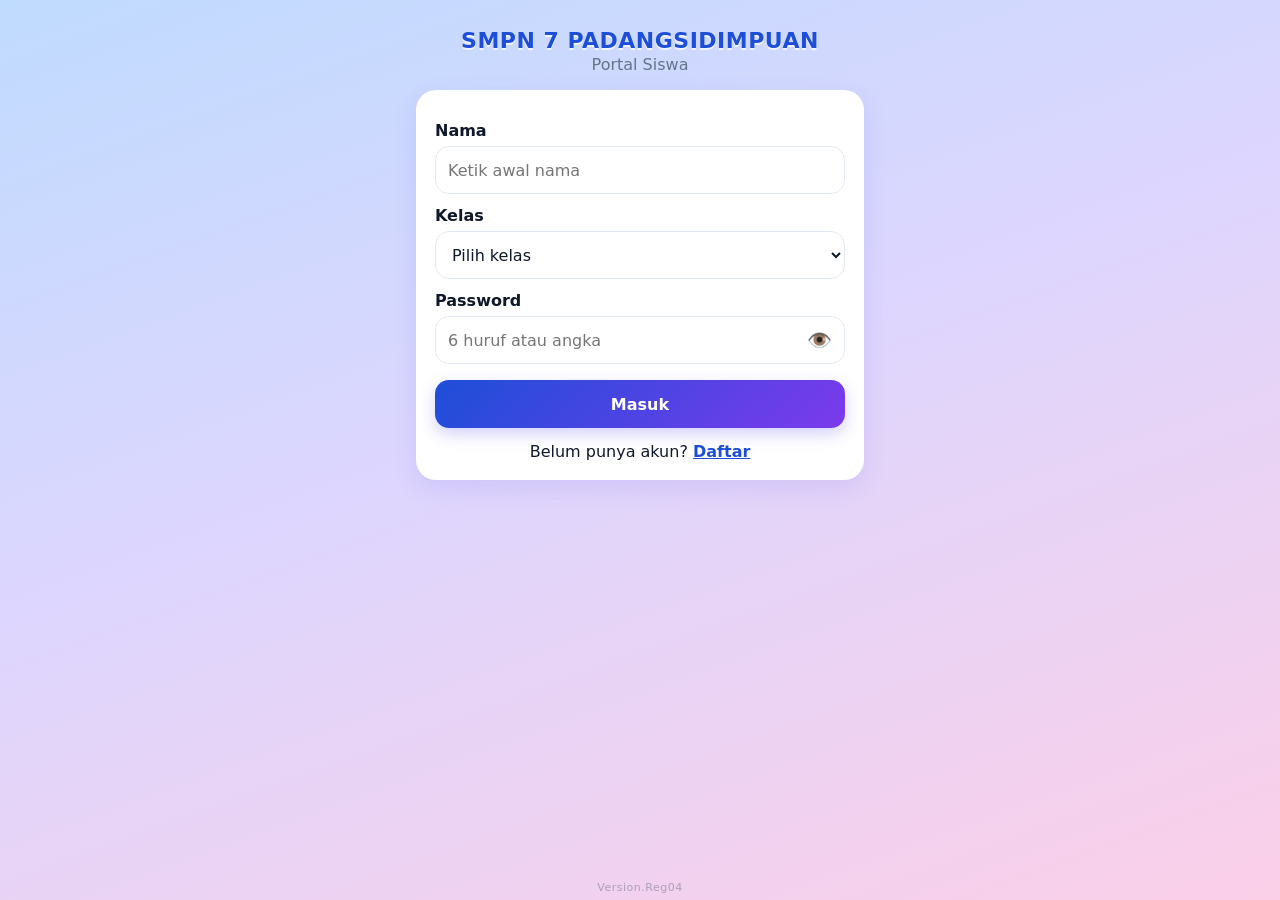
==== commit 9e6a214e: "Add files via upload" ====
--- a/index.html
+++ b/index.html
@@ -8,7 +8,7 @@
 <link rel="manifest" href="manifest-portal.webmanifest">
 <link rel="icon" href="icon-portal-192.png">
 <link rel="apple-touch-icon" href="icon-portal-192.png">
-<link rel="stylesheet" href="style.css?v=Reg03">
+<link rel="stylesheet" href="style.css?v=Reg04">
 <script>
 /* Link ujian (?ujian): pintasan yang dipasang memakai manifest ujian, bukan portal */
 if (/ujian/i.test(location.search)) {
@@ -110,6 +110,43 @@
     <div id="mt-catatan" class="info">Nilai tertinggi yang akan dihitung. Jika ingin mengubah nilai, silakan pilih materinya dan minta remedi.</div>
     <div id="mt-daftar"></div>
   </div>
+</div>
+<style>
+.vt-grid{display:grid;grid-template-columns:repeat(3,minmax(0,1fr));gap:6px}
+.vt-kotak{min-height:58px;padding:8px 4px;border:1.5px solid var(--garis);border-radius:12px;background:#fff;color:var(--teks);font-family:inherit;font-size:12px;line-height:1.25;font-weight:600;text-align:center;cursor:pointer;word-break:break-word}
+.vt-kotak.pilih{border-color:var(--utama);background:var(--utama-muda);color:var(--utama-gelap)}
+.vt-nm{font-weight:700;color:var(--utama-gelap);margin-bottom:6px}
+.vt-hitung{flex:none;align-self:center;font-weight:700;font-size:14px;color:var(--utama-gelap)}
+.kartu.vt-mati{background:#e2e8f0;opacity:.8;filter:grayscale(1)}
+.btn.redup{opacity:.5}
+textarea.isian{resize:none;min-height:84px}
+body[data-hal="voting"] .versi{bottom:calc(80px + env(safe-area-inset-bottom))}
+</style>
+<div id="h-voting" class="halaman">
+  <div class="wadah" style="padding-bottom:100px">
+    <button id="vt-materi" class="btn sekunder kecil" type="button">← Materi</button>
+    <h1 class="judul-sekolah">Guru Terfavorit</h1>
+    <div id="vt-info" class="info"></div>
+    <div id="vt-l1" style="display:none">
+      <p id="vt-petunjuk" class="sub"></p>
+      <div id="vt-grid" class="vt-grid"></div>
+    </div>
+    <div id="vt-l2" style="display:none">
+      <p class="sub">Tulis alasan pilihanmu</p>
+      <div class="kartu">
+        <div id="vt-nm1" class="vt-nm"></div>
+        <textarea id="vt-al1" class="isian" maxlength="200" placeholder="Tulis alasanmu di sini"></textarea>
+        <div id="vt-h1" class="hitung"></div>
+      </div>
+      <div class="kartu">
+        <div id="vt-nm2" class="vt-nm"></div>
+        <textarea id="vt-al2" class="isian" maxlength="200" placeholder="Tulis alasanmu di sini"></textarea>
+        <div id="vt-h2" class="hitung"></div>
+      </div>
+    </div>
+  </div>
+  <div id="vt-bar1" class="nav-bawah" style="display:none"><div class="in"><span id="vt-hitung" class="vt-hitung"></span><button id="vt-lanjut" class="btn" type="button">Lanjut</button></div></div>
+  <div id="vt-bar2" class="nav-bawah" style="display:none"><div class="in"><button id="vt-kembali" class="btn sekunder" type="button">Kembali</button><button id="vt-kirim" class="btn" type="button">Kirim</button></div></div>
 </div>
 <!-- ===================== HALAMAN: SOAL ===================== -->
 <style>
@@ -302,8 +339,51 @@
       <button class="menu-kartu" data-go="guruMurid"><span>🛠️</span>Kelola murid</button>
       <button class="menu-kartu" data-go="guruKode"><span>🔑</span>Kode soal</button>
       <button class="menu-kartu" data-go="guruTugas"><span>📝</span>Daftar tugas</button>
+      <button class="menu-kartu" data-go="guruVoting"><span>🗳️</span>Voting guru</button>
+      <button class="menu-kartu" data-go="guruAlasan"><span>💬</span>Alasan voting</button>
     </div>
     <button id="gm-keluar" class="btn sekunder">Keluar</button>
+  </div>
+</div>
+
+<!-- ===================== MODE GURU: VOTING GURU ===================== -->
+<style>
+.btn.redup{opacity:.5}
+.al-judul{padding:10px 12px;font-weight:700;color:var(--utama-gelap)}
+.al-n{font-weight:700}
+.al-r{font-size:12px;color:var(--abu);margin-top:3px}
+</style>
+<div id="h-guruVoting" class="halaman">
+  <div class="wadah">
+    <h1 class="judul-sekolah">Voting Guru</h1>
+    <div class="kartu">
+      <div id="gv-info" class="info"></div>
+      <button id="gv-tampil" class="btn sekunder" type="button"></button>
+    </div>
+    <div class="kartu">
+      <label style="margin-top:0">Layar juara (voting.html)</label>
+      <button id="gv-j3" class="btn sekunder redup" type="button"></button>
+      <button id="gv-j2" class="btn sekunder redup" type="button"></button>
+      <button id="gv-j1" class="btn sekunder redup" type="button"></button>
+      <button id="gv-ulang" class="btn sekunder" type="button">🔄 Ulang dari awal</button>
+      <p class="nl">Tekan berurutan: juara 3, lalu 2, lalu 1. Layar menghitung mundur 5 detik, lalu kembang api dan nama juara muncul.</p>
+    </div>
+    <button id="gv-kembali" class="btn sekunder">Kembali ke menu</button>
+  </div>
+</div>
+
+<!-- ===================== MODE GURU: ALASAN VOTING ===================== -->
+<div id="h-guruAlasan" class="halaman">
+  <div class="wadah lebar">
+    <h1 class="judul-sekolah">Alasan Voting</h1>
+    <div class="kartu">
+      <label for="al-kelas" style="margin-top:0">Pilih kelas</label>
+      <select id="al-kelas" class="isian"></select>
+      <div id="al-info" class="info" style="margin-top:10px"></div>
+    </div>
+    <div class="kartu" id="al-rekap" style="padding:0;overflow:hidden;display:none"></div>
+    <div class="kartu" id="al-tabel" style="padding:0;overflow:hidden;display:none"></div>
+    <button id="al-kembali" class="btn sekunder">Kembali ke menu</button>
   </div>
 </div>
 
@@ -464,6 +544,6 @@
 
 <!-- ===================== BANK SOAL (tempel isi file apa adanya) ===================== -->
 <script>window.MODE = /ujian/i.test(location.search) ? 'ujian' : 'portal';</script>
-<script src="app.js?v=Reg03"></script>
+<script src="app.js?v=Reg04"></script>
 </body>
 </html>
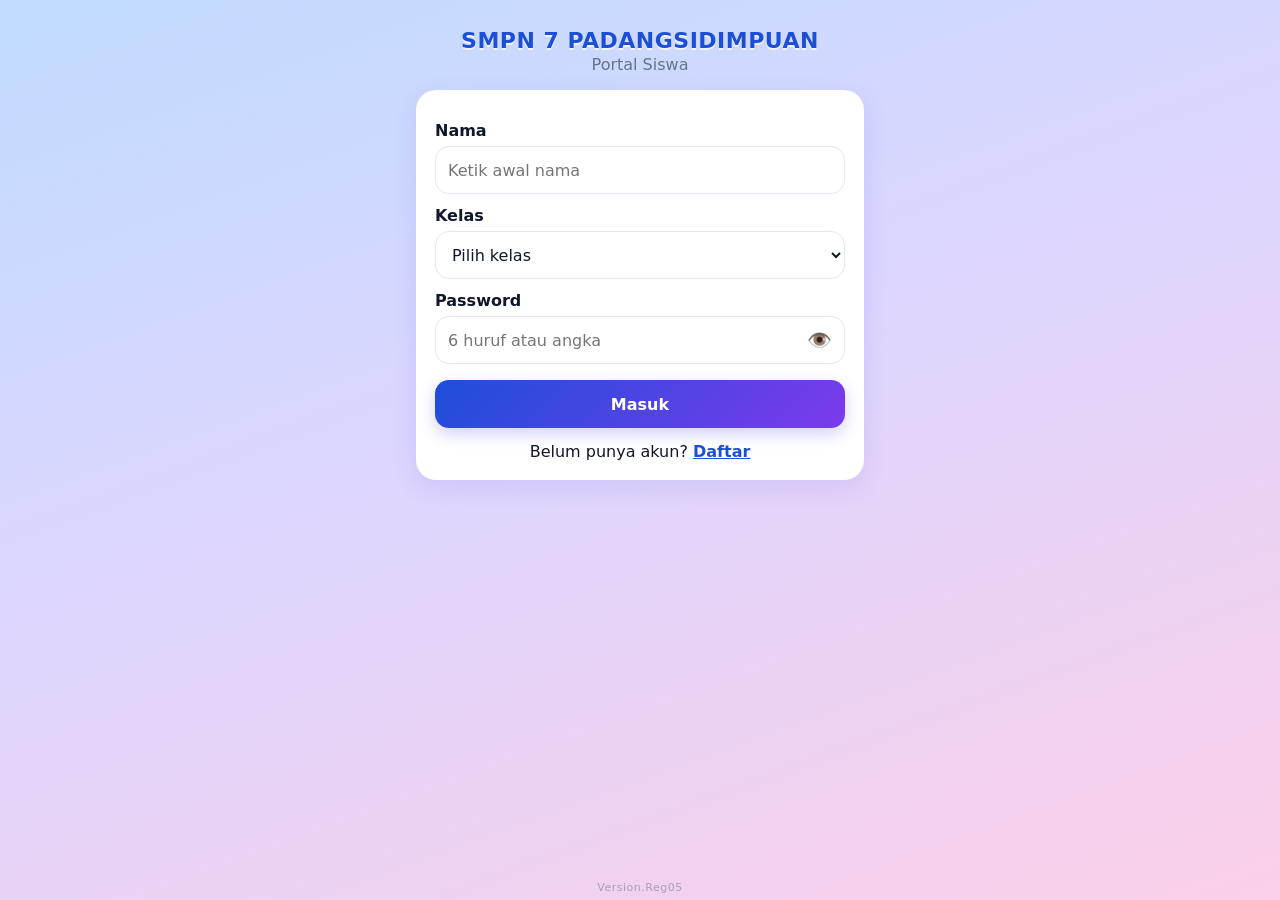
==== commit c1be050d: "Add files via upload" ====
--- a/index.html
+++ b/index.html
@@ -8,7 +8,7 @@
 <link rel="manifest" href="manifest-portal.webmanifest">
 <link rel="icon" href="icon-portal-192.png">
 <link rel="apple-touch-icon" href="icon-portal-192.png">
-<link rel="stylesheet" href="style.css?v=Reg04">
+<link rel="stylesheet" href="style.css?v=Reg05">
 <script>
 /* Link ujian (?ujian): pintasan yang dipasang memakai manifest ujian, bukan portal */
 if (/ujian/i.test(location.search)) {
@@ -109,6 +109,16 @@
     <div id="mt-info" class="info"></div>
     <div id="mt-catatan" class="info">Nilai tertinggi yang akan dihitung. Jika ingin mengubah nilai, silakan pilih materinya dan minta remedi.</div>
     <div id="mt-daftar"></div>
+  </div>
+</div>
+<div id="h-hasil" class="halaman">
+  <div class="wadah">
+    <div class="hs-atas">
+      <button id="hs-kembali" type="button" class="btn sekunder kecil">← Materi</button>
+      <div class="hs-judul"><b id="hs-materi"></b><small id="hs-nama"></small></div>
+    </div>
+    <div id="hs-tab" class="hs-tab"></div>
+    <div id="hs-isi"></div>
   </div>
 </div>
 <style>
@@ -169,10 +179,10 @@
 .baris .bin,.baris .huruf{flex:1;font-size:22px;font-weight:700;letter-spacing:2px;color:var(--utama)}
 .baris .isian{flex:1.2;text-align:center;font-size:20px;font-weight:700;letter-spacing:2px}
 .foto-grid{display:flex;gap:10px;flex-wrap:wrap}
-.fto{position:relative;width:calc(50% - 5px);aspect-ratio:1;border-radius:12px;overflow:hidden;background:#e2e8f0;display:flex;align-items:center;justify-content:center;font-size:13px;color:var(--abu);text-align:center}
-.fto img{width:100%;height:100%;object-fit:cover}
+.fto{position:relative;width:calc(50% - 5px);aspect-ratio:3/4;border-radius:12px;overflow:hidden;background:#e2e8f0;display:flex;align-items:center;justify-content:center;font-size:13px;color:var(--abu);text-align:center}
+.fto img{width:100%;height:100%;object-fit:contain;background:#e2e8f0}
 .fto .hapus{position:absolute;top:6px;right:6px;width:32px;height:32px;border-radius:50%;border:0;background:rgba(15,23,42,.75);color:#fff;font-size:15px;cursor:pointer}
-.tambah-foto{width:calc(50% - 5px);aspect-ratio:1;border:2px dashed var(--utama);border-radius:12px;background:var(--utama-muda);color:var(--utama-gelap);font-weight:700;font-size:14px;cursor:pointer;font-family:inherit;padding:6px}
+.tambah-foto{width:calc(50% - 5px);aspect-ratio:3/4;border:2px dashed var(--utama);border-radius:12px;background:var(--utama-muda);color:var(--utama-gelap);font-weight:700;font-size:14px;cursor:pointer;font-family:inherit;padding:6px}
 .nav-bawah{position:fixed;left:0;right:0;bottom:0;z-index:30;background:#fff;box-shadow:0 -2px 8px rgba(15,23,42,.1);padding-bottom:env(safe-area-inset-bottom)}
 .nav-bawah .in{max-width:480px;margin:0 auto;padding:10px 16px;display:flex;gap:10px}
 .nav-bawah .btn{margin-top:0;flex:1}
@@ -457,7 +467,7 @@
 .jwb{margin:6px 0;padding:8px 10px;background:var(--bg);border-radius:10px;font-size:15px;word-break:break-word}
 .jwb small{display:block;color:var(--abu);font-size:12px}
 .mini-foto{display:flex;gap:8px;margin-top:8px}
-.mini-foto img{width:calc(50% - 4px);aspect-ratio:1;object-fit:cover;border-radius:10px;cursor:pointer}
+.mini-foto img{width:calc(50% - 4px);aspect-ratio:3/4;object-fit:contain;background:#e2e8f0;border-radius:10px;cursor:pointer}
 .langkah{margin:6px 0 0;padding-left:20px;font-size:14px;color:#334155}
 </style>
 <div id="h-guruTugas" class="halaman">
@@ -524,6 +534,9 @@
       <b id="gn-auto"></b>
       <label for="gn-nilai">Nilai akhir (total otomatis)</label>
       <input id="gn-nilai" class="isian" type="text" readonly maxlength="3" autocomplete="off">
+      <label for="gn-catatan">Catatan untuk murid (boleh kosong)</label>
+      <textarea id="gn-catatan" class="isian" rows="3" maxlength="300" style="resize:none;min-height:84px" placeholder="Contoh: Soal 2 salah karena sisa bagi dibaca dari atas. Baca dari bawah."></textarea>
+      <div id="gn-hitung" class="hitung">0/300</div>
       <div id="gn-galat" class="galat"></div>
       <button id="gn-simpan" class="btn">Simpan nilai</button>
     </div>
@@ -544,6 +557,6 @@
 
 <!-- ===================== BANK SOAL (tempel isi file apa adanya) ===================== -->
 <script>window.MODE = /ujian/i.test(location.search) ? 'ujian' : 'portal';</script>
-<script src="app.js?v=Reg04"></script>
+<script src="app.js?v=Reg05"></script>
 </body>
 </html>
--- a/style.css
+++ b/style.css
@@ -60,4 +60,51 @@
 .menu-kartu,.kelas-kartu{border-radius:20px;box-shadow:0 6px 18px rgba(79,70,229,.14);border:1px solid rgba(255,255,255,.9)}
 .isian{border-radius:14px}
 .item-murid.pilih,.menu-kartu.pilih{background:var(--utama-muda)}
-.menu-kartu.pilih{outline:3px solid var(--utama)}+.menu-kartu.pilih{outline:3px solid var(--utama)}
+
+/* ===== Reg05: foto di latar belakang, langkah ke bawah, halaman hasil murid ===== */
+.fto .fto-up{position:absolute;left:0;right:0;bottom:0;padding:6px;background:rgba(15,23,42,.7);color:#fff;font-size:13px;font-weight:700}
+.fto .fto-gagal{position:absolute;inset:0;background:rgba(185,28,28,.82);color:#fff;display:flex;flex-direction:column;align-items:center;justify-content:center;gap:8px;padding:8px;font-weight:700;font-size:13px}
+.fto .fto-gagal .btn{background:#fff;color:#b91c1c;box-shadow:none}
+.fto .putar{position:absolute;top:6px;left:6px;width:32px;height:32px;border-radius:50%;border:0;background:rgba(15,23,42,.75);color:#fff;font-size:18px;line-height:1;cursor:pointer;padding:0}
+.b.gagal{background:var(--merah);border-color:var(--merah);color:#fff}
+.b.unggah{border-style:dashed;animation:denyut 1.1s ease-in-out infinite}
+@keyframes denyut{0%,100%{opacity:1}50%{opacity:.55}}
+.antri-gagal{color:var(--merah);font-weight:600}
+.antri-gagal:empty,#sl-antri:empty{display:none}
+
+.langkah-bawah{margin-top:4px}
+.lk-judul{font-weight:700;margin:10px 0 2px;color:var(--teks)}
+.lk-baris{font-family:ui-monospace,Menlo,Consolas,monospace;font-size:14px;line-height:1.7;color:#334155;word-break:break-word}
+.lk-baris.lk-total{font-weight:700;color:var(--teks)}
+
+.hs-atas{display:flex;align-items:center;justify-content:space-between;gap:10px;margin:6px 0 12px}
+.hs-judul{text-align:right;min-width:0}
+.hs-judul b{display:block;font-size:17px}
+.hs-judul small{color:var(--abu);font-size:12px}
+.hs-tab{display:flex;gap:6px;overflow-x:auto;margin-bottom:12px;padding-bottom:2px}
+.hs-tab:empty{display:none}
+.hs-tab-b{flex:none;min-height:40px;padding:8px 14px;border:1.5px solid var(--utama);border-radius:999px;background:#fff;color:var(--utama);font-weight:700;font-size:14px;font-family:inherit;cursor:pointer}
+.hs-tab-b.aktif{background:var(--utama);color:#fff}
+.hs-nilai{display:flex;align-items:center;justify-content:space-between;gap:10px}
+.hs-nilai small{display:block;color:var(--abu);font-size:13px}
+.hs-nilai b{font-size:38px;line-height:1.15}
+.hs-ket{text-align:right;color:var(--abu);font-size:13px;line-height:1.5}
+.hs-menunggu{background:#ffedd5;color:#9a3412;padding:10px 12px;border-radius:12px;font-weight:600;font-size:14px;margin-bottom:14px}
+.hs-catatan{background:#fef9c3;border:1.5px solid #facc15;border-radius:16px;padding:14px;margin-bottom:14px}
+.hs-catatan b{display:block;color:#854d0e;margin-bottom:4px}
+.hs-catatan p{margin:0;white-space:pre-line;word-break:break-word;color:#422006;line-height:1.5}
+.hs-soal-atas{display:flex;justify-content:space-between;align-items:center;gap:8px}
+.hs-soal-atas small{color:var(--abu);margin-right:8px}
+.hs-badge{display:inline-block;padding:3px 10px;border-radius:999px;font-size:12px;font-weight:700;color:#fff}
+.hs-badge.ya{background:var(--hijau)}
+.hs-badge.tdk{background:var(--merah)}
+.hs-badge.kos{background:#94a3b8}
+.hs-teks{margin:8px 0 4px}
+.hs-banding{display:flex;gap:8px}
+.hs-banding .jwb{flex:1;min-width:0}
+.jwb.salah{background:#fee2e2;color:#991b1b}
+.jwb.benar,.jwb.kunci{background:#dcfce7;color:#166534}
+.jwb.salah small,.jwb.benar small,.jwb.kunci small{color:inherit;opacity:.8}
+.hs-lk summary{cursor:pointer;font-weight:600;margin:8px 0 2px}
+.hs-foto-judul{font-size:13px;color:var(--abu);margin-top:8px}
